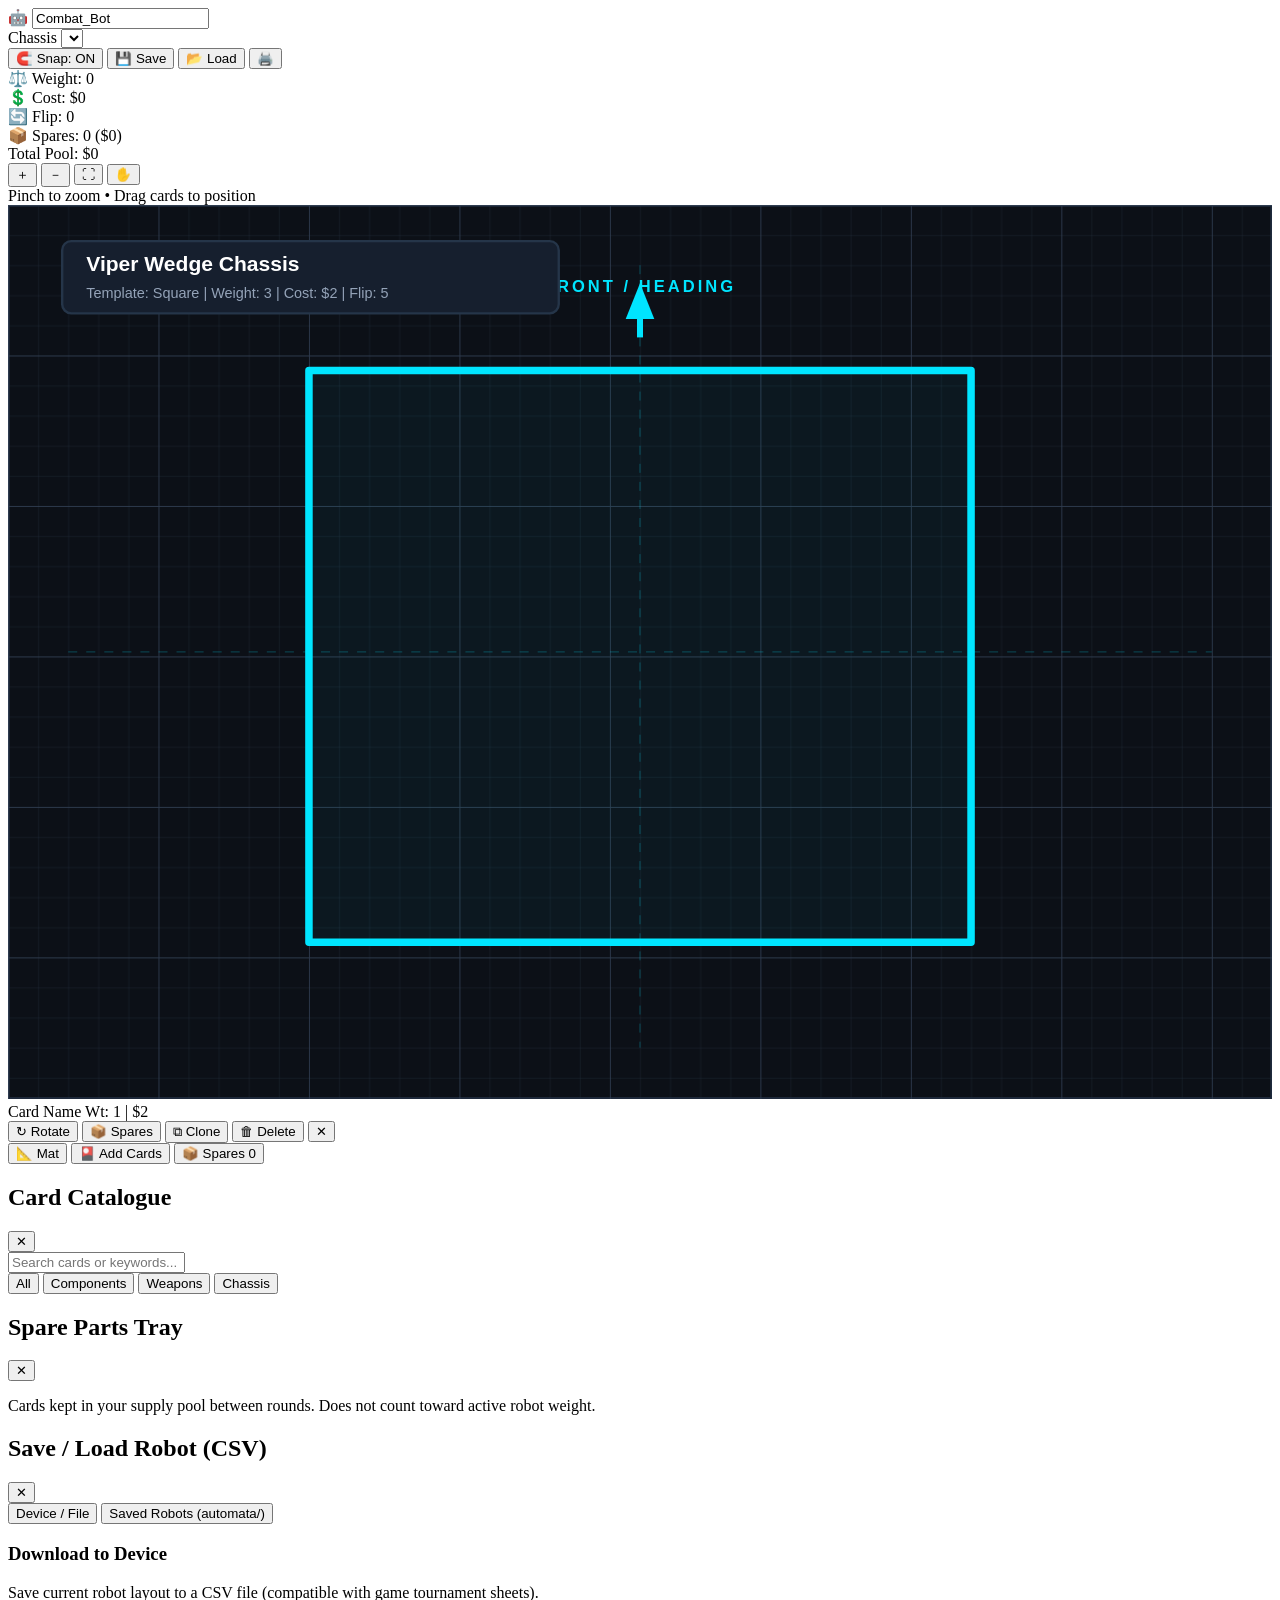
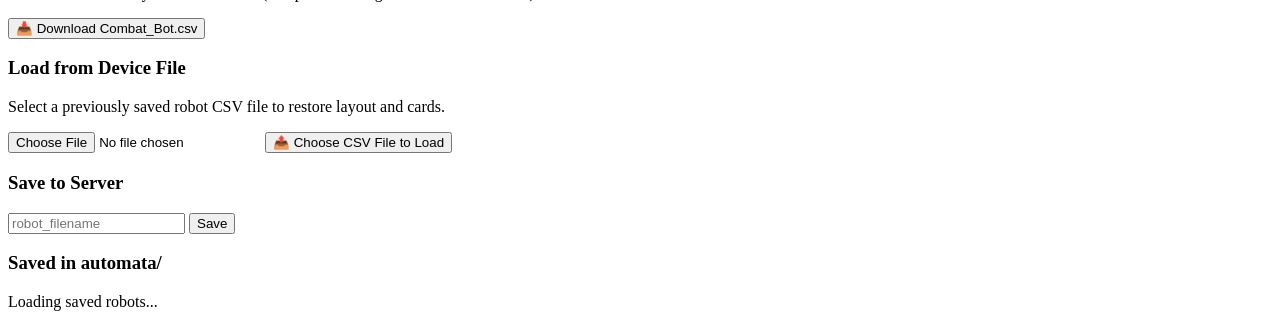
==== builder/server/static/index.html @ 0bbd66f8 "Add interactive mobile robot builder UI and chassis sheet generator" ====
<!DOCTYPE html>
<html lang="en">
<head>
  <meta charset="UTF-8">
  <meta name="viewport" content="width=device-width, initial-scale=1.0, maximum-scale=1.0, user-scalable=no, viewport-fit=cover">
  <meta name="theme-color" content="#0f141c">
  <meta name="apple-mobile-web-app-capable" content="yes">
  <meta name="apple-mobile-web-app-status-bar-style" content="black-translucent">
  <title>Combat Robotics - Robot Builder</title>
  <link rel="manifest" href="/manifest.webmanifest">
  <link rel="icon" type="image/png" href="/icon-192.png">
  <link rel="stylesheet" href="/app.css">
</head>
<body>
  <div id="app" class="app-layout">
    <!-- Top Navigation & Stats Bar -->
    <header class="top-bar">
      <div class="top-row-main">
        <div class="brand-zone">
          <span class="brand-icon">🤖</span>
          <input type="text" id="robot-name-input" class="robot-name-input" value="Combat_Bot" placeholder="Robot Name" spellcheck="false" title="Robot Name">
        </div>

        <div class="chassis-selector-zone">
          <label for="chassis-select" class="sr-only">Chassis</label>
          <select id="chassis-select" class="chassis-select" title="Choose Chassis Template"></select>
        </div>

        <div class="header-actions">
          <button id="btn-snap-toggle" class="btn btn-tool active" title="Toggle Grid Snapping">
            <span class="icon">🧲</span>
            <span class="label">Snap: ON</span>
          </button>
          <button id="btn-save-modal" class="btn btn-primary" title="Save Robot CSV">
            <span class="icon">💾</span>
            <span class="label">Save</span>
          </button>
          <button id="btn-load-modal" class="btn btn-secondary" title="Load Robot CSV">
            <span class="icon">📂</span>
            <span class="label">Load</span>
          </button>
          <button id="btn-print-sheet" class="btn btn-icon-only" title="Open Printable A3 Mat">
            🖨️
          </button>
        </div>
      </div>

      <!-- Live Stats Ticker -->
      <div class="stats-bar">
        <div class="stat-badge stat-weight" title="Active Robot Weight (Chassis + Placed Cards)">
          <span class="stat-icon">⚖️</span>
          <span class="stat-label">Weight:</span>
          <span id="stat-weight-val" class="stat-value">0</span>
        </div>
        <div class="stat-badge stat-cost" title="Active Robot Cost (Chassis + Placed Cards)">
          <span class="stat-icon">💲</span>
          <span class="stat-label">Cost:</span>
          <span id="stat-cost-val" class="stat-value">$0</span>
        </div>
        <div class="stat-badge stat-flip" title="Chassis Flip Strength">
          <span class="stat-icon">🔄</span>
          <span class="stat-label">Flip:</span>
          <span id="stat-flip-val" class="stat-value">0</span>
        </div>
        <div class="stat-badge stat-spares" id="badge-spares-toggle" title="Click to open Spare Parts Tray">
          <span class="stat-icon">📦</span>
          <span class="stat-label">Spares:</span>
          <span id="stat-spares-count" class="stat-value">0</span>
          <span id="stat-spares-cost" class="stat-sub">($0)</span>
        </div>
        <div class="stat-badge stat-deck-total" title="Total Budget (Active Cost + Spares Cost)">
          <span class="stat-label">Total Pool:</span>
          <span id="stat-total-pool-val" class="stat-value">$0</span>
        </div>
      </div>
    </header>

    <!-- Main Workspace: Interactive A3 Mat Viewport -->
    <main class="workspace-area">
      <div id="canvas-container" class="canvas-container">
        <!-- Floating Canvas Controls -->
        <div class="canvas-controls">
          <button id="btn-zoom-in" class="ctrl-btn" title="Zoom In">＋</button>
          <button id="btn-zoom-out" class="ctrl-btn" title="Zoom Out">－</button>
          <button id="btn-zoom-fit" class="ctrl-btn" title="Fit A3 Sheet">⛶</button>
          <button id="btn-pan-toggle" class="ctrl-btn" title="Toggle Pan Mode">✋</button>
        </div>

        <!-- Touch/Hint info overlay -->
        <div id="hint-overlay" class="hint-overlay">
          <span>Pinch to zoom • Drag cards to position</span>
        </div>

        <!-- The Interactive SVG Stage representing A3 Landscape (420mm x 297mm) -->
        <svg id="mat-svg" class="mat-svg" viewBox="0 0 420 297" preserveAspectRatio="xMidYMid meet">
          <defs>
            <pattern id="ui-grid-10" width="10" height="10" patternUnits="userSpaceOnUse">
              <path d="M 10 0 L 0 0 0 10" fill="none" stroke="#253041" stroke-width="0.3" opacity="0.7"/>
            </pattern>
            <pattern id="ui-grid-50" width="50" height="50" patternUnits="userSpaceOnUse">
              <rect width="50" height="50" fill="url(#ui-grid-10)"/>
              <path d="M 50 0 L 0 0 0 50" fill="none" stroke="#334155" stroke-width="0.6" opacity="0.8"/>
            </pattern>
            <marker id="arrow-front" viewBox="0 0 10 10" refX="5" refY="5" markerWidth="6" markerHeight="6" orient="auto-start-reverse">
              <path d="M 0 1 L 10 5 L 0 9 z" fill="#00e5ff"/>
            </marker>
            <!-- Drop shadow filter for placed cards -->
            <filter id="card-shadow" x="-10%" y="-10%" width="125%" height="125%">
              <feDropShadow dx="0" dy="1.5" stdDeviation="1.5" flood-color="#000000" flood-opacity="0.6"/>
            </filter>
            <!-- Touch connection glow filter -->
            <filter id="conn-glow" x="-20%" y="-20%" width="140%" height="140%">
              <feDropShadow dx="0" dy="0" stdDeviation="2.5" flood-color="#10b981" flood-opacity="0.9"/>
            </filter>
          </defs>

          <!-- A3 Sheet Background Layer -->
          <g id="layer-sheet">
            <rect id="sheet-bg" x="0" y="0" width="420" height="297" fill="#0c1017" stroke="#1e293b" stroke-width="1.2"/>
            <rect id="sheet-grid" x="0" y="0" width="420" height="297" fill="url(#ui-grid-50)"/>
            <!-- Center Crosshairs -->
            <line x1="210" y1="20" x2="210" y2="280" stroke="#00e5ff" stroke-width="0.3" stroke-dasharray="3,3" opacity="0.3"/>
            <line x1="20" y1="148.5" x2="400" y2="148.5" stroke="#00e5ff" stroke-width="0.3" stroke-dasharray="3,3" opacity="0.3"/>
          </g>

          <!-- Chassis Template Shape Layer -->
          <g id="layer-chassis">
            <polygon id="chassis-poly" points="100,55 320,55 320,245 100,245" fill="rgba(0, 229, 255, 0.04)" stroke="#00e5ff" stroke-width="2.5" stroke-linejoin="round"/>
            <!-- Forward Facing Heading Marker -->
            <g id="chassis-heading" transform="translate(210, 32)">
              <line x1="0" y1="12" x2="0" y2="0" stroke="#00e5ff" stroke-width="2" marker-end="url(#arrow-front)"/>
              <text x="0" y="-3" fill="#00e5ff" font-family="sans-serif" font-size="5.5" font-weight="bold" text-anchor="middle" letter-spacing="1">FRONT / HEADING</text>
            </g>
            <!-- Chassis Details Banner on Mat -->
            <g id="chassis-banner" transform="translate(18, 12)">
              <rect x="0" y="0" width="165" height="24" rx="3" fill="#161f2e" stroke="#253549" stroke-width="0.8"/>
              <text id="banner-name" x="8" y="10" fill="#ffffff" font-family="sans-serif" font-size="7" font-weight="bold">Viper Wedge Chassis</text>
              <text id="banner-stats" x="8" y="19" fill="#94a3b8" font-family="sans-serif" font-size="4.8">Template: Square | Weight: 3 | Cost: $2 | Flip: 5</text>
            </g>
          </g>

          <!-- Touching Connections Layer (Lines between touching cards) -->
          <g id="layer-connections"></g>

          <!-- Placed Cards Layer -->
          <g id="layer-cards"></g>

          <!-- Selection & Drag Feedback Layer -->
          <g id="layer-interaction"></g>
        </svg>
      </div>

      <!-- Selected Card Floating Inspector -->
      <div id="card-inspector" class="card-inspector hidden">
        <div class="inspector-card-info">
          <span id="inspector-card-name" class="inspector-title">Card Name</span>
          <span id="inspector-card-stats" class="inspector-meta">Wt: 1 | $2</span>
        </div>
        <div class="inspector-actions">
          <button id="btn-rotate-card" class="btn btn-action" title="Rotate 90 Degrees Clockwise">
            <span class="icon">↻</span>
            <span class="label">Rotate</span>
          </button>
          <button id="btn-to-spares" class="btn btn-action" title="Move Card to Spare Parts Tray">
            <span class="icon">📦</span>
            <span class="label">Spares</span>
          </button>
          <button id="btn-dup-card" class="btn btn-action" title="Duplicate Card">
            <span class="icon">⧉</span>
            <span class="label">Clone</span>
          </button>
          <button id="btn-del-card" class="btn btn-danger" title="Remove Card">
            <span class="icon">🗑</span>
            <span class="label">Delete</span>
          </button>
          <button id="btn-close-inspector" class="btn btn-icon-only" title="Deselect">
            ✕
          </button>
        </div>
      </div>
    </main>

    <!-- Bottom Navigation Bar for Mobile Tabs / Drawers -->
    <nav class="bottom-nav">
      <button id="tab-btn-canvas" class="nav-tab active">
        <span class="tab-icon">📐</span>
        <span class="tab-label">Mat</span>
      </button>
      <button id="tab-btn-catalogue" class="nav-tab">
        <span class="tab-icon">🎴</span>
        <span class="tab-label">Add Cards</span>
      </button>
      <button id="tab-btn-spares" class="nav-tab">
        <span class="tab-icon">📦</span>
        <span class="tab-label">Spares</span>
        <span id="nav-spares-badge" class="nav-badge">0</span>
      </button>
    </nav>

    <!-- Card Catalogue Drawer (Slide-up modal / sheet) -->
    <aside id="drawer-catalogue" class="drawer">
      <div class="drawer-header">
        <div class="drawer-title-row">
          <h2>Card Catalogue</h2>
          <button id="btn-close-catalogue" class="btn btn-icon-only drawer-close-btn" title="Close Catalogue">✕</button>
        </div>
        <!-- Search and Filter Bar -->
        <div class="drawer-filter-bar">
          <input type="text" id="card-search-input" class="search-input" placeholder="Search cards or keywords..." spellcheck="false">
          <div class="category-pills">
            <button class="pill-btn active" data-category="all">All</button>
            <button class="pill-btn" data-category="component">Components</button>
            <button class="pill-btn" data-category="weapon">Weapons</button>
            <button class="pill-btn" data-category="chassis">Chassis</button>
          </div>
        </div>
      </div>
      <div id="catalogue-list" class="drawer-content card-grid">
        <!-- Rendered dynamically by cards.js -->
      </div>
    </aside>

    <!-- Spare Parts Drawer (Slide-up modal / sheet) -->
    <aside id="drawer-spares" class="drawer">
      <div class="drawer-header">
        <div class="drawer-title-row">
          <h2>Spare Parts Tray</h2>
          <button id="btn-close-spares" class="btn btn-icon-only drawer-close-btn" title="Close Spares">✕</button>
        </div>
        <p class="drawer-subtitle">Cards kept in your supply pool between rounds. Does not count toward active robot weight.</p>
      </div>
      <div id="spares-list" class="drawer-content spares-grid">
        <!-- Rendered dynamically by spares.js -->
      </div>
    </aside>

    <!-- Save / Load Modal Dialog -->
    <div id="modal-storage" class="modal-backdrop hidden">
      <div class="modal-box">
        <div class="modal-header">
          <h2 id="modal-storage-title">Save / Load Robot (CSV)</h2>
          <button id="btn-close-modal" class="btn btn-icon-only" title="Close Dialog">✕</button>
        </div>
        <div class="modal-tabs">
          <button id="tab-file-ops" class="modal-tab-btn active">Device / File</button>
          <button id="tab-server-ops" class="modal-tab-btn">Saved Robots (automata/)</button>
        </div>

        <!-- Tab 1: File import/export -->
        <div id="panel-file-ops" class="modal-panel active">
          <div class="file-op-section">
            <h3>Download to Device</h3>
            <p>Save current robot layout to a CSV file (compatible with game tournament sheets).</p>
            <button id="btn-download-csv" class="btn btn-primary btn-block">
              📥 Download <span id="download-filename-lbl">Combat_Bot.csv</span>
            </button>
          </div>

          <div class="file-op-section">
            <h3>Load from Device File</h3>
            <p>Select a previously saved robot CSV file to restore layout and cards.</p>
            <input type="file" id="file-upload-input" accept=".csv,text/csv" class="hidden-file-input">
            <button id="btn-trigger-upload" class="btn btn-secondary btn-block">
              📤 Choose CSV File to Load
            </button>
          </div>
        </div>

        <!-- Tab 2: Server automata/ directory -->
        <div id="panel-server-ops" class="modal-panel">
          <div class="server-save-section">
            <h3>Save to Server</h3>
            <div class="save-input-row">
              <input type="text" id="server-save-name" placeholder="robot_filename" class="text-input" spellcheck="false">
              <button id="btn-server-save" class="btn btn-primary">Save</button>
            </div>
          </div>

          <div class="server-list-section">
            <h3>Saved in automata/</h3>
            <div id="saved-robots-list" class="saved-robots-list">
              <div class="empty-notice">Loading saved robots...</div>
            </div>
          </div>
        </div>
      </div>
    </div>
  </div>

  <!-- Application Modules -->
  <script type="module" src="/js/app.js"></script>
</body>
</html>
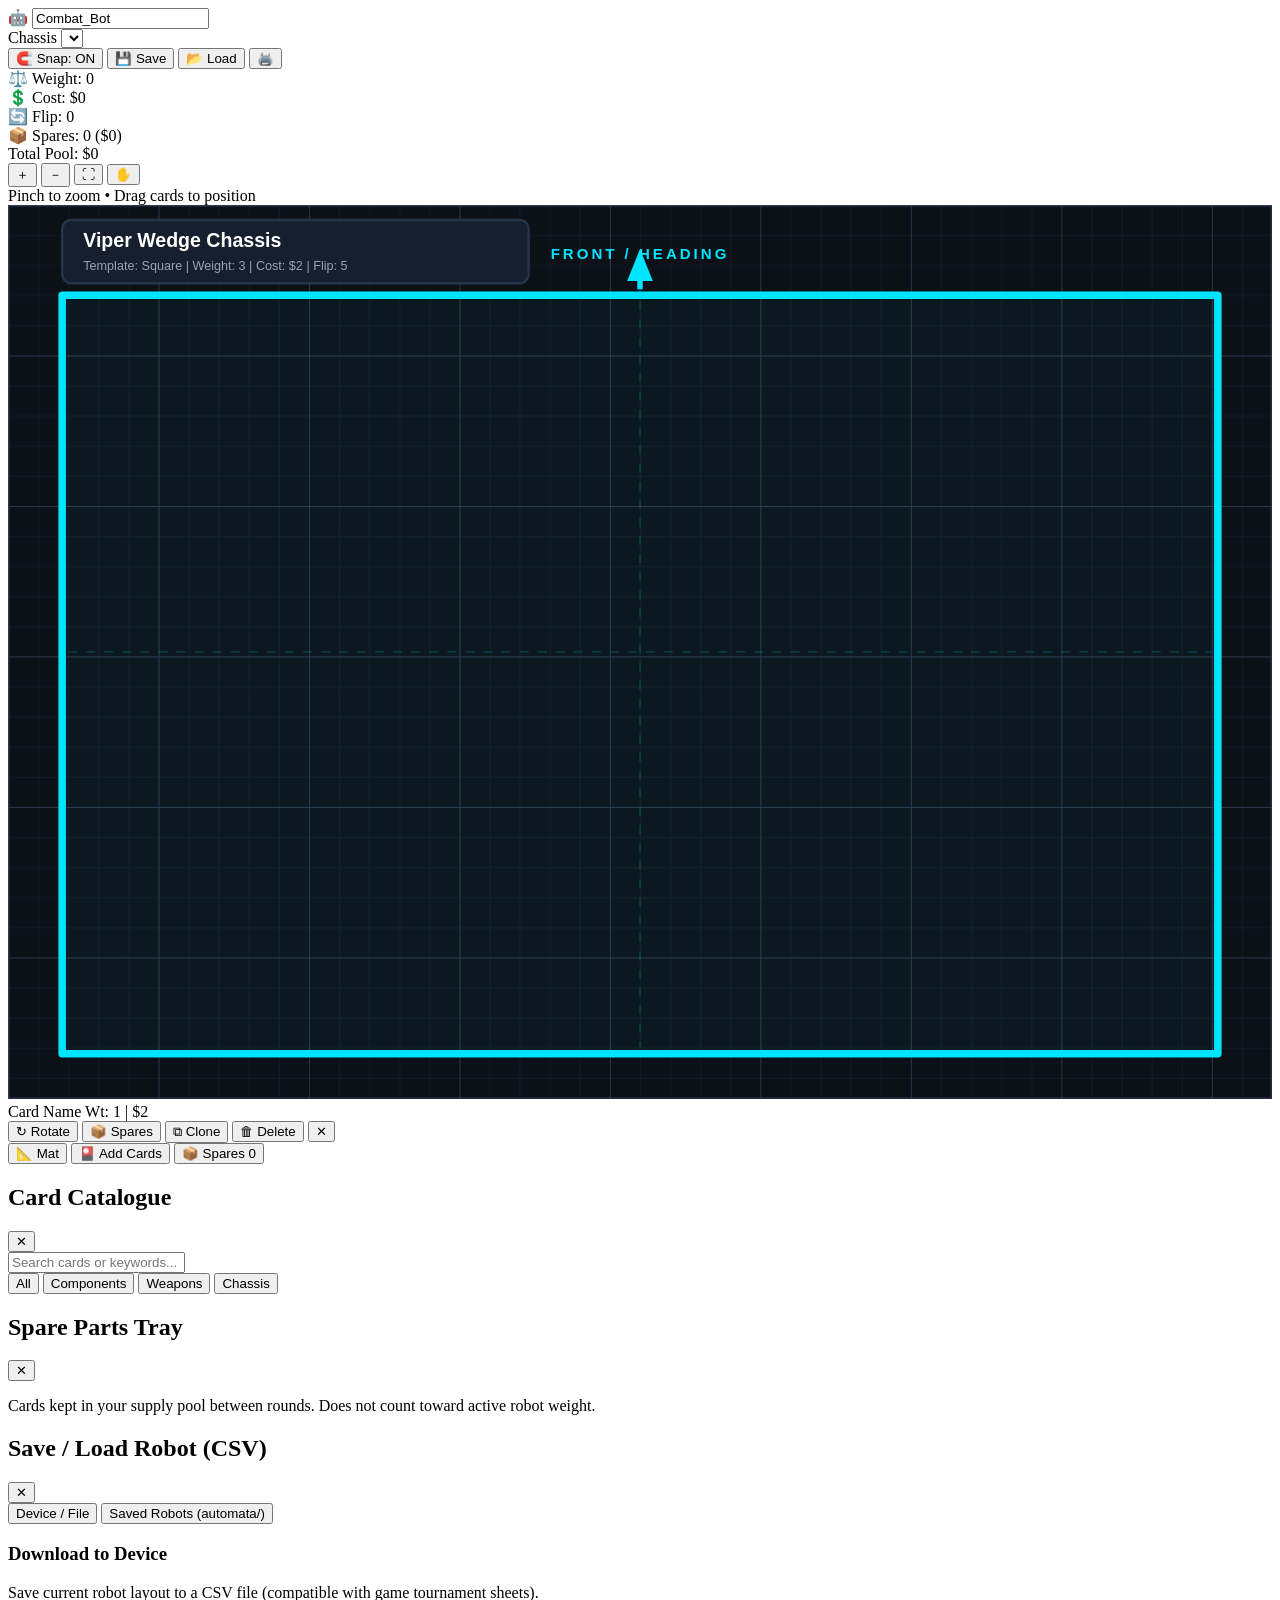
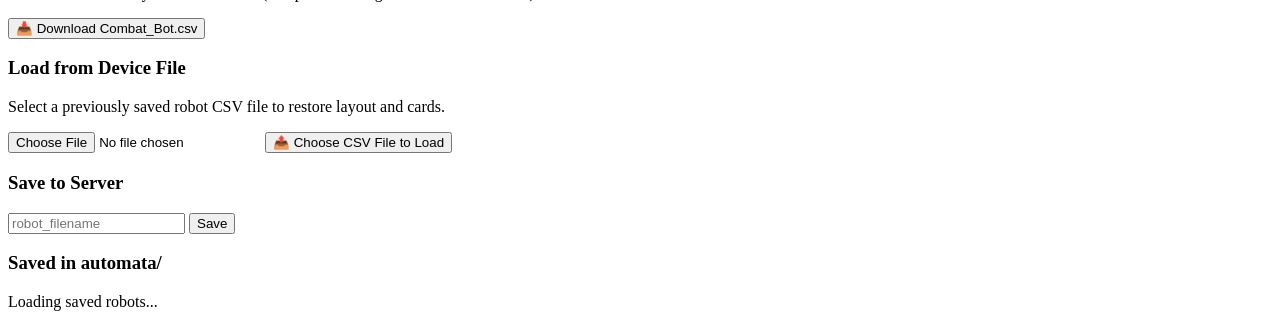
==== commit 95ee2b67: "Scale chassis templates to roughly fill A3 sheet relative to poker cards" ====
--- a/builder/server/static/index.html
+++ b/builder/server/static/index.html
@@ -125,17 +125,17 @@
 
           <!-- Chassis Template Shape Layer -->
           <g id="layer-chassis">
-            <polygon id="chassis-poly" points="100,55 320,55 320,245 100,245" fill="rgba(0, 229, 255, 0.04)" stroke="#00e5ff" stroke-width="2.5" stroke-linejoin="round"/>
+            <polygon id="chassis-poly" points="18,30 402,30 402,282 18,282" fill="rgba(0, 229, 255, 0.04)" stroke="#00e5ff" stroke-width="2.5" stroke-linejoin="round"/>
             <!-- Forward Facing Heading Marker -->
-            <g id="chassis-heading" transform="translate(210, 32)">
-              <line x1="0" y1="12" x2="0" y2="0" stroke="#00e5ff" stroke-width="2" marker-end="url(#arrow-front)"/>
-              <text x="0" y="-3" fill="#00e5ff" font-family="sans-serif" font-size="5.5" font-weight="bold" text-anchor="middle" letter-spacing="1">FRONT / HEADING</text>
+            <g id="chassis-heading" transform="translate(210, 20)">
+              <line x1="0" y1="8" x2="0" y2="0" stroke="#00e5ff" stroke-width="1.8" marker-end="url(#arrow-front)"/>
+              <text x="0" y="-2" fill="#00e5ff" font-family="sans-serif" font-size="5" font-weight="bold" text-anchor="middle" letter-spacing="1">FRONT / HEADING</text>
             </g>
             <!-- Chassis Details Banner on Mat -->
-            <g id="chassis-banner" transform="translate(18, 12)">
-              <rect x="0" y="0" width="165" height="24" rx="3" fill="#161f2e" stroke="#253549" stroke-width="0.8"/>
-              <text id="banner-name" x="8" y="10" fill="#ffffff" font-family="sans-serif" font-size="7" font-weight="bold">Viper Wedge Chassis</text>
-              <text id="banner-stats" x="8" y="19" fill="#94a3b8" font-family="sans-serif" font-size="4.8">Template: Square | Weight: 3 | Cost: $2 | Flip: 5</text>
+            <g id="chassis-banner" transform="translate(18, 5)">
+              <rect x="0" y="0" width="155" height="21" rx="3" fill="#161f2e" stroke="#253549" stroke-width="0.8"/>
+              <text id="banner-name" x="7" y="9" fill="#ffffff" font-family="sans-serif" font-size="6.5" font-weight="bold">Viper Wedge Chassis</text>
+              <text id="banner-stats" x="7" y="16.5" fill="#94a3b8" font-family="sans-serif" font-size="4.2">Template: Square | Weight: 3 | Cost: $2 | Flip: 5</text>
             </g>
           </g>
 
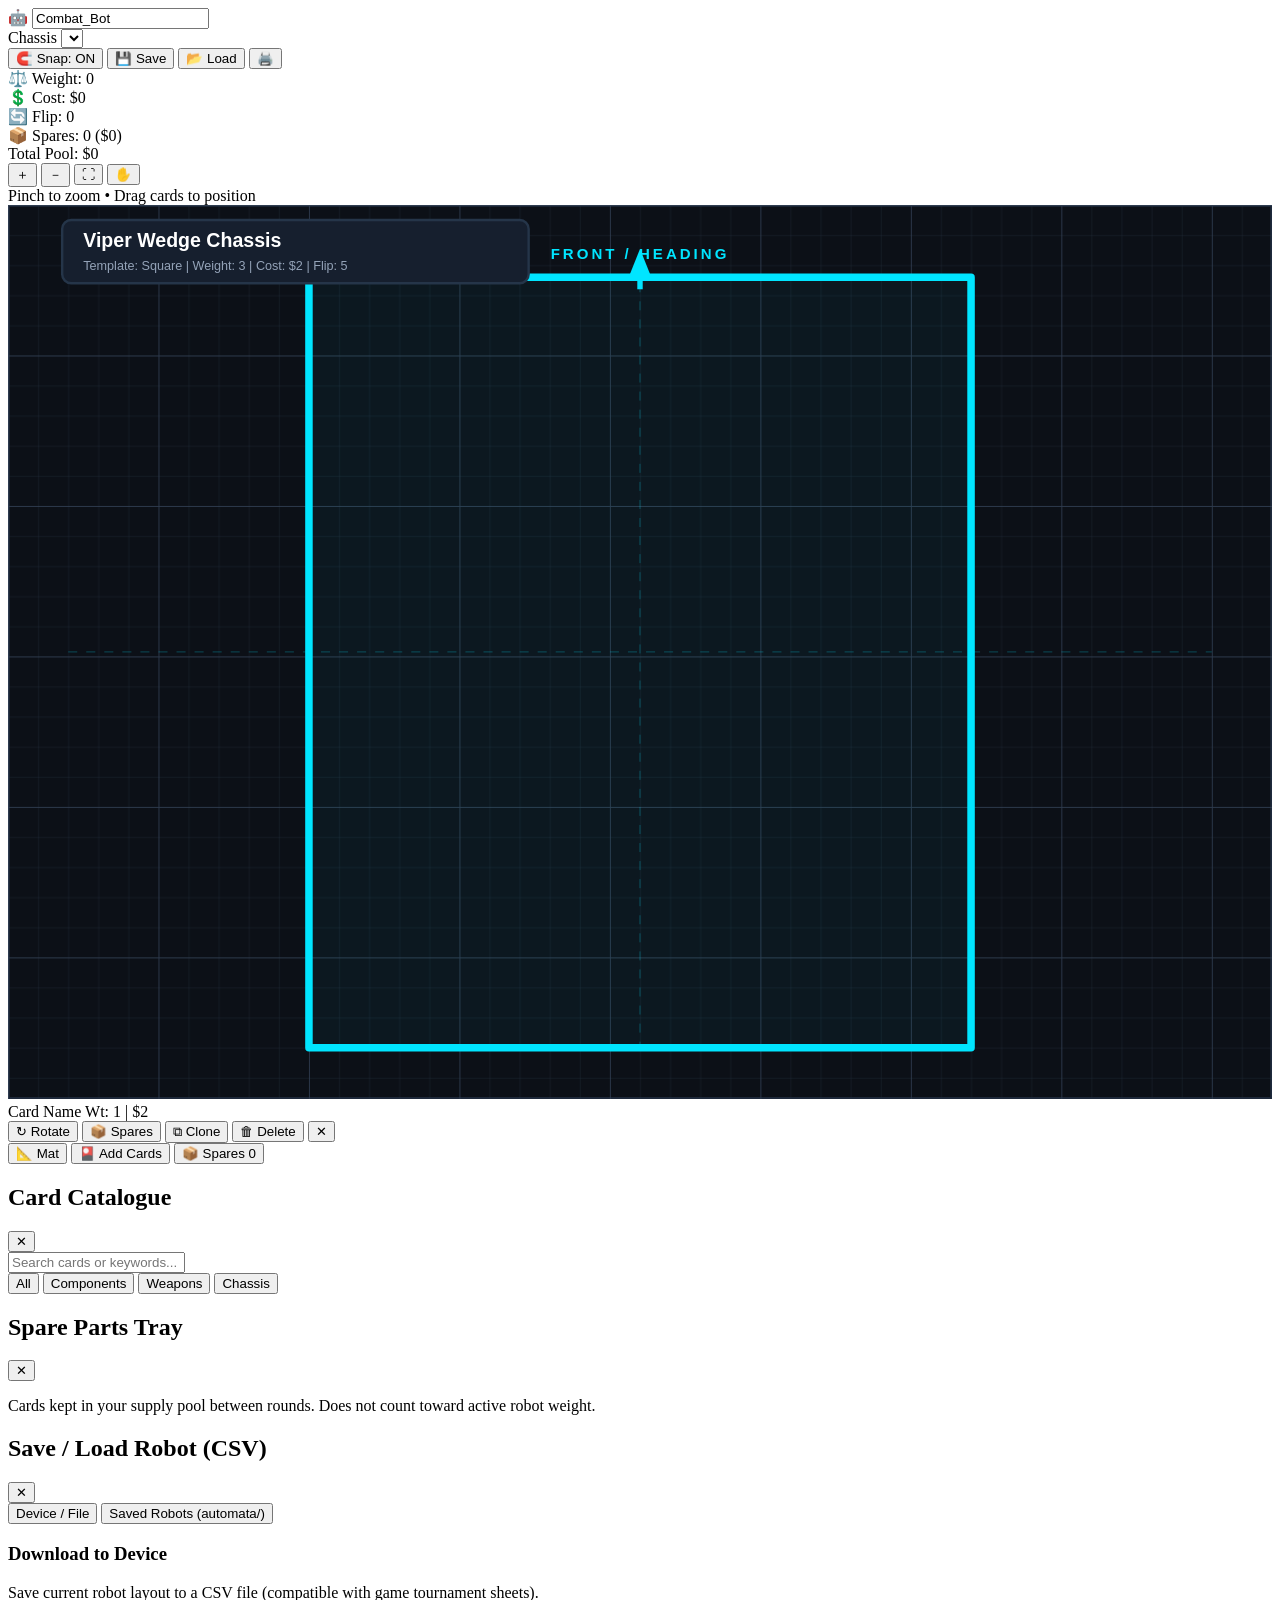
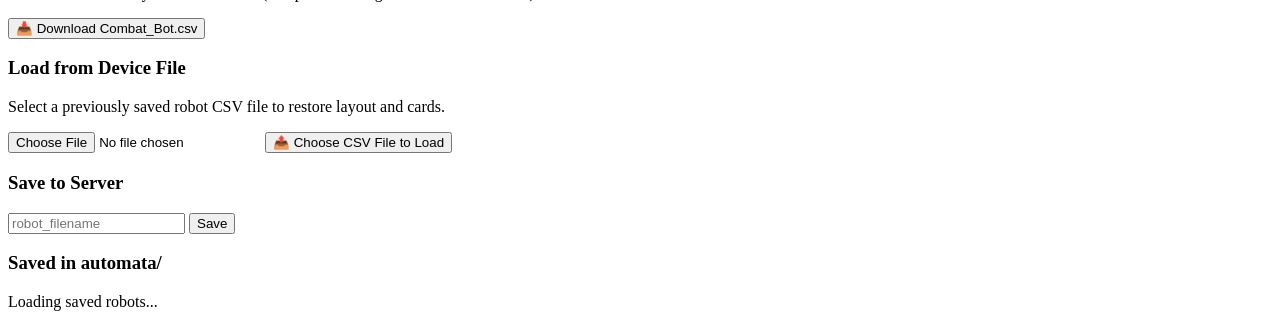
==== commit b048cf4c: "Update cards to half-poker size (44x64mm) and adjust wide and square chassis profiles" ====
--- a/builder/server/static/index.html
+++ b/builder/server/static/index.html
@@ -125,7 +125,7 @@
 
           <!-- Chassis Template Shape Layer -->
           <g id="layer-chassis">
-            <polygon id="chassis-poly" points="18,30 402,30 402,282 18,282" fill="rgba(0, 229, 255, 0.04)" stroke="#00e5ff" stroke-width="2.5" stroke-linejoin="round"/>
+            <polygon id="chassis-poly" points="100,24 320,24 320,280 100,280" fill="rgba(0, 229, 255, 0.04)" stroke="#00e5ff" stroke-width="2.5" stroke-linejoin="round"/>
             <!-- Forward Facing Heading Marker -->
             <g id="chassis-heading" transform="translate(210, 20)">
               <line x1="0" y1="8" x2="0" y2="0" stroke="#00e5ff" stroke-width="1.8" marker-end="url(#arrow-front)"/>
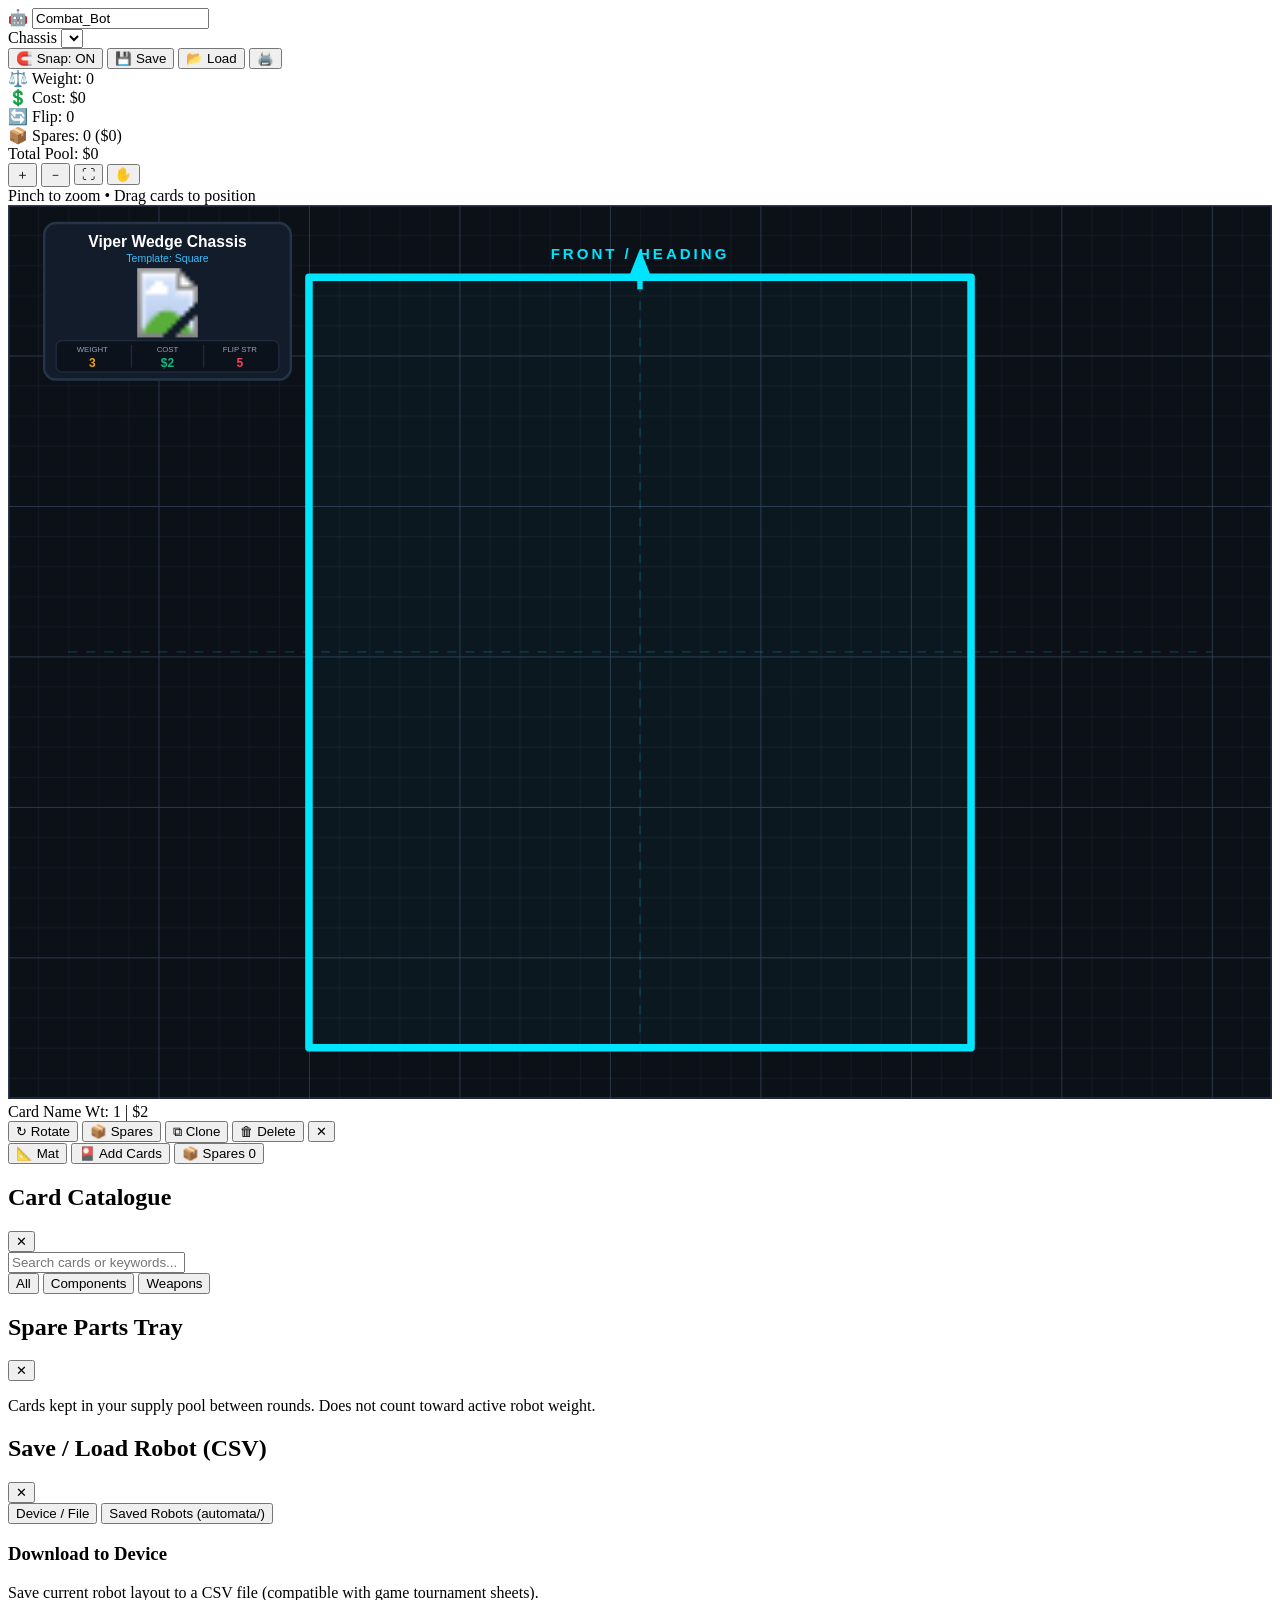
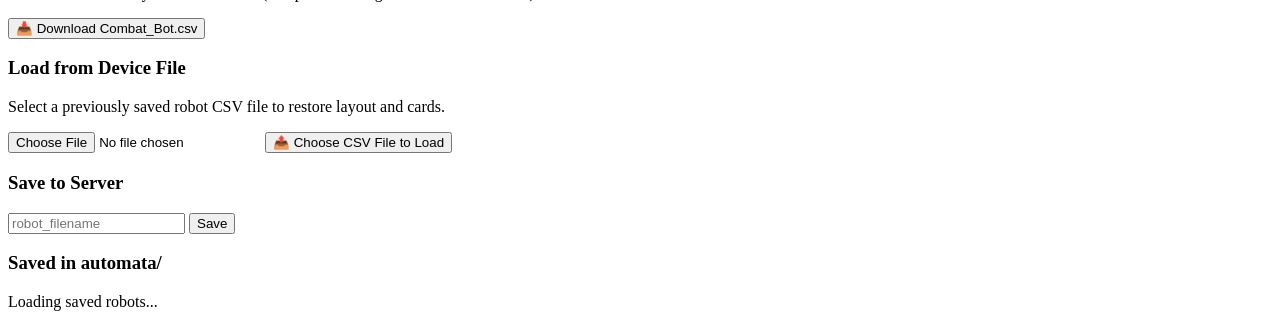
==== commit 19d2cdba: "Update chassis as printable mats without cards and use half-poker card size" ====
--- a/builder/server/static/index.html
+++ b/builder/server/static/index.html
@@ -131,11 +131,23 @@
               <line x1="0" y1="8" x2="0" y2="0" stroke="#00e5ff" stroke-width="1.8" marker-end="url(#arrow-front)"/>
               <text x="0" y="-2" fill="#00e5ff" font-family="sans-serif" font-size="5" font-weight="bold" text-anchor="middle" letter-spacing="1">FRONT / HEADING</text>
             </g>
-            <!-- Chassis Details Banner on Mat -->
-            <g id="chassis-banner" transform="translate(18, 5)">
-              <rect x="0" y="0" width="155" height="21" rx="3" fill="#161f2e" stroke="#253549" stroke-width="0.8"/>
-              <text id="banner-name" x="7" y="9" fill="#ffffff" font-family="sans-serif" font-size="6.5" font-weight="bold">Viper Wedge Chassis</text>
-              <text id="banner-stats" x="7" y="16.5" fill="#94a3b8" font-family="sans-serif" font-size="4.2">Template: Square | Weight: 3 | Cost: $2 | Flip: 5</text>
+            <!-- Chassis Details Plate on Mat with Corner Picture & Printed Stats -->
+            <g id="chassis-plate" transform="translate(12, 6)">
+              <rect x="0" y="0" width="82" height="52" rx="4" fill="#131c2a" stroke="#253549" stroke-width="0.8"/>
+              <text id="plate-name" x="41" y="8" fill="#ffffff" font-family="sans-serif" font-size="5.2" font-weight="bold" text-anchor="middle">Viper Wedge Chassis</text>
+              <text id="plate-template" x="41" y="13" fill="#38bdf8" font-family="sans-serif" font-size="3.5" text-anchor="middle">Template: Square</text>
+              <image id="plate-image" href="/components/kits_and_chassis/viper-combat-robot-kit-base.jpg" x="4" y="15" width="74" height="23" preserveAspectRatio="xMidYMid meet"/>
+              <g transform="translate(4, 39)">
+                <rect x="0" y="0" width="74" height="10.5" rx="2" fill="#0c121c" stroke="#1e293b" stroke-width="0.5"/>
+                <text x="12" y="4" fill="#94a3b8" font-family="sans-serif" font-size="2.6" text-anchor="middle">WEIGHT</text>
+                <text id="plate-weight" x="12" y="8.8" fill="#f59e0b" font-family="sans-serif" font-size="4" font-weight="bold" text-anchor="middle">3</text>
+                <line x1="25" y1="1.5" x2="25" y2="9" stroke="#1e293b" stroke-width="0.5"/>
+                <text x="37" y="4" fill="#94a3b8" font-family="sans-serif" font-size="2.6" text-anchor="middle">COST</text>
+                <text id="plate-cost" x="37" y="8.8" fill="#10b981" font-family="sans-serif" font-size="4" font-weight="bold" text-anchor="middle">$2</text>
+                <line x1="49" y1="1.5" x2="49" y2="9" stroke="#1e293b" stroke-width="0.5"/>
+                <text x="61" y="4" fill="#94a3b8" font-family="sans-serif" font-size="2.6" text-anchor="middle">FLIP STR</text>
+                <text id="plate-flip" x="61" y="8.8" fill="#f43f5e" font-family="sans-serif" font-size="4" font-weight="bold" text-anchor="middle">5</text>
+              </g>
             </g>
           </g>
 
@@ -211,7 +223,6 @@
             <button class="pill-btn active" data-category="all">All</button>
             <button class="pill-btn" data-category="component">Components</button>
             <button class="pill-btn" data-category="weapon">Weapons</button>
-            <button class="pill-btn" data-category="chassis">Chassis</button>
           </div>
         </div>
       </div>
